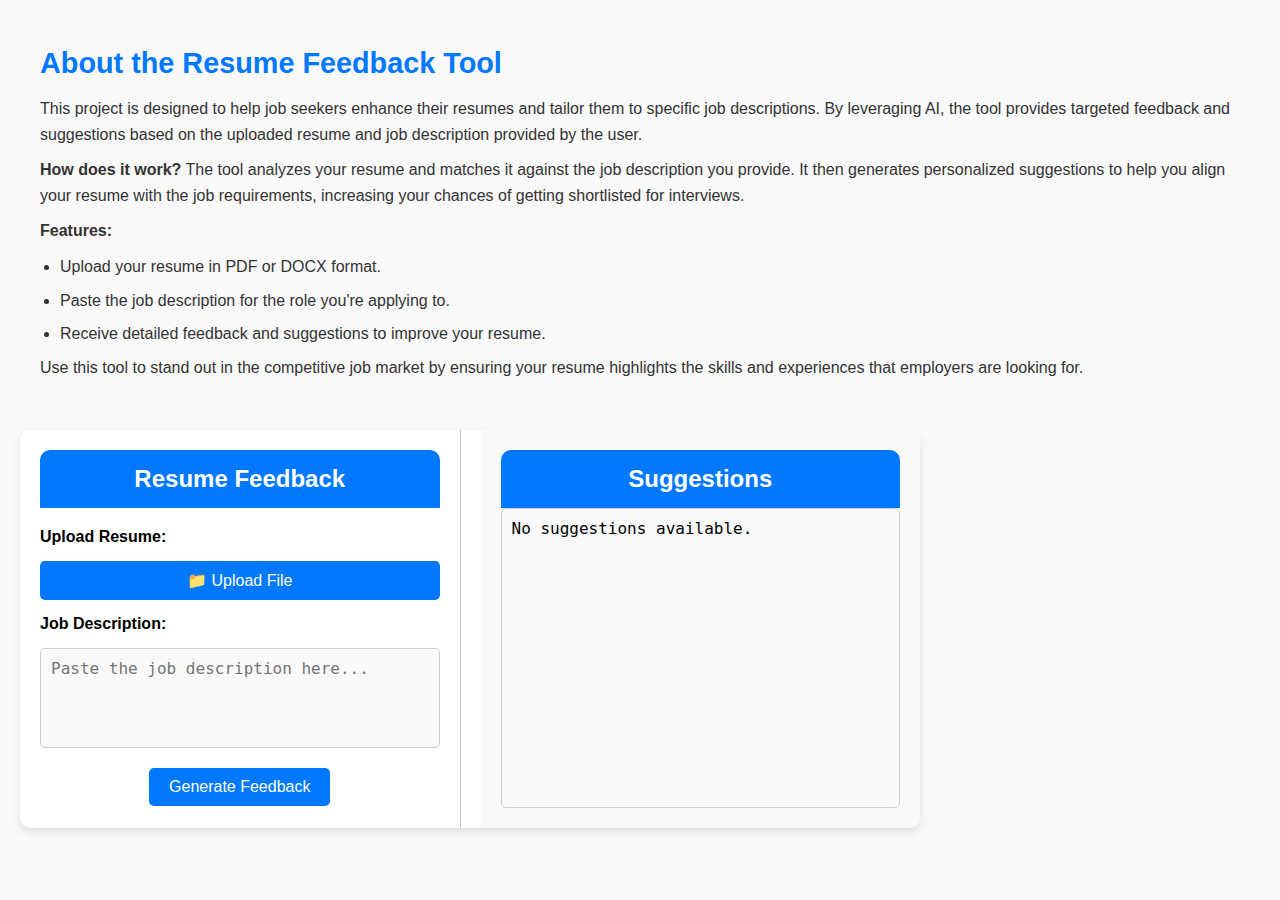
==== feedback-demo.html @ 99cbe235 "ui and demo ready" ====
<!DOCTYPE html>
<html lang="en">
<head>
    <meta charset="UTF-8" />
    <meta http-equiv="X-UA-Compatible" content="IE=edge" />
    <meta name="viewport" content="width=device-width, initial-scale=1.0" />
    <title>Responsive Resume Feedback</title>
    <link rel="stylesheet" href="demo-scrapper-styles.css" />

</head>
<body>

        <!-- Project Description Section -->
        <div class="description-section">
            <h1>About the Resume Feedback Tool</h1>
            <p>
                This project is designed to help job seekers enhance their resumes and tailor them to specific job descriptions.
                By leveraging AI, the tool provides targeted feedback and suggestions based on the uploaded resume and job description provided by the user.
            </p>
            <p>
                <strong>How does it work?</strong>
                The tool analyzes your resume and matches it against the job description you provide. It then generates personalized suggestions to help you
                align your resume with the job requirements, increasing your chances of getting shortlisted for interviews.
            </p>
            <p><strong>Features:</strong></p>
            <ul>
                <li>Upload your resume in PDF or DOCX format.</li>
                <li>Paste the job description for the role you're applying to.</li>
                <li>Receive detailed feedback and suggestions to improve your resume.</li>
            </ul>
            <p>
                Use this tool to stand out in the competitive job market by ensuring your resume highlights the skills and experiences that employers are looking for.
            </p>
        </div>
    <div class="container">
        <!-- Form Section -->
        <div class="form-section">
            <div class="header">Resume Feedback</div>
            <div class="input-container">
                <label for="resume">Upload Resume:</label>
                <button id="file-upload-button" onclick="document.getElementById('file-upload').click()">📁 Upload File</button>
                <input type="file" id="file-upload" name="file" />
                <label for="job-description">Job Description:</label>
                <textarea id="job-description" placeholder="Paste the job description here..."></textarea>
            </div>
            <div class="btn-container">
                <button id="generate-feedback" class="btn">Generate Feedback</button>
            </div>
        </div>

        <!-- Response Section -->
        <div class="response-section">
            <div class="header">Suggestions</div>
            <textarea id="response-display" class="response-display" readonly>No suggestions available.
            </textarea>
            </div>
        </div>
    </div>

    <script src="demo-scrapper-script.js"></script>
</body>
</html>
---- demo-scrapper-styles.css ----
/* General Reset */
        * {
            margin: 0;
            padding: 0;
            box-sizing: border-box;
        }

        body {
            font-family: "Poppins", sans-serif;
            background-color: #f9f9f9;
            justify-content: center; /* Centers horizontally */
            align-items: center; /* Centers vertically */
            min-height: 100vh; /* Ensures body takes up full height */
            margin: 0; /* Removes default body margin */
            padding: 20px; /* Optional padding for breathing room */
        }
        

        .container {
            display: flex;
            flex-direction: row;
            gap: 20px;
            background-color: white;
            border-radius: 10px;
            box-shadow: 0 4px 8px rgba(0, 0, 0, 0.1);
            width: 100%;
            max-width: 900px;
            
            overflow: hidden;
        }

        .form-section,
        .response-section {
            flex: 1;
            padding: 20px;
            display: flex;
            flex-direction: column;
        }

        .form-section {
            border-right: 1px solid #ccc;
        }

        .header {
            background-color: #0078ff;
            color: white;
            text-align: center;
            padding: 15px;
            font-size: 1.5rem;
            font-weight: bold;
            border-top-left-radius: 10px;
            border-top-right-radius: 10px;
        }

        .input-container {
            margin-top: 20px;
            display: flex;
            flex-direction: column;
            gap: 15px;
        }

        .input-container label {
            font-size: 1rem;
            font-weight: bold;
        }

        #file-upload-button {
            background-color: #0078ff;
            color: white;
            border: none;
            border-radius: 5px;
            padding: 10px 15px;
            cursor: pointer;
            font-size: 1rem;
        }

        #file-upload-button:hover {
            background-color: #005bb5;
        }

        #file-upload {
            display: none;
        }

        textarea {
            width: 100%;
            padding: 10px;
            font-size: 1rem;
            border: 1px solid #ccc;
            border-radius: 5px;
            resize: none;
            min-height: 100px; /* Increased height */
            height: 100px; /* Set a specific height */
            background-color: #f9f9f9;
            overflow-y: auto; 
        }

        .btn-container {
            margin-top: 20px;
            text-align: center;
        }

        .btn {
            background-color: #0078ff;
            color: white;
            border: none;
            border-radius: 5px;
            padding: 10px 20px;
            font-size: 1rem;
            cursor: pointer;
        }

        .btn:hover {
            background-color: #005bb5;
        }

        .response-section {
            background-color: #f9f9f9;
        }

        .response-placeholder {
            margin-top: 20px;
            padding: 10px;
            border: 1px dashed #ccc;
            border-radius: 5px;
            background-color: #fff;
            height: calc(100% - 40px);
            overflow-y: auto;
            font-size: 1rem;
        }

        .response-placeholder ul {
            list-style: none;
            padding: 0;
        }

        .response-placeholder li {
            background-color: #f1f1f1;
            margin-bottom: 10px;
            padding: 10px;
            border-radius: 5px;
        }

        /* Responsive Design */
        @media (max-width: 768px) {
            .container {
                flex-direction: column;
            }

            .form-section {
                border-right: none;
                border-bottom: 1px solid #ccc;
            }

            .response-section {
                height: auto;
            }
        }

        .job-description {
            width: 100%;
            padding: 10px;
            font-size: 1rem;
            border: 1px solid #ccc;
            border-radius: 5px;
            resize: none;
            min-height: 200px; /* Increased height */
            height: 300px; /* Set a specific height */
            background-color: #f9f9f9;
            overflow-y: auto; /* Allow vertical scrolling if content exceeds the height */
        }
       
        .response-display {
            width: 100%;
            padding: 10px;
            font-size: 1rem;
            border: 1px solid #ccc;
            border-radius: 5px;
            resize: none;
            min-height: 200px; /* Increased height */
            height: 300px; /* Set a specific height */
            background-color: #f9f9f9;
            overflow-y: auto; /* Allow vertical scrolling if content exceeds the height */
        }

        .response-display {
            background-color: #f9f9f9;
            overflow-y: auto;
        }

        .btn-container {
            text-align: center;
        }

        .btn {
            background-color: #0078ff;
            color: white;
            border: none;
            border-radius: 5px;
            padding: 10px 20px;
            font-size: 1rem;
            cursor: pointer;
        }

        .btn:hover {
            background-color: #005bb5;
        }

        /* Responsive Design */
        @media (max-width: 768px) {
            .container {
                flex-direction: column;
            }

            .form-section {
                border-right: none;
                border-bottom: 1px solid #ccc;
            }
        }


              /* Style for the project description */
              .description-section {
                background-color: #f9f9f9;
                padding: 20px;
                border-radius: 10px;
                margin-bottom: 20px;
                font-family: "Poppins", sans-serif;
                color: #333;
                line-height: 1.6;
            }
    
            .description-section h1 {
                font-size: 1.8rem;
                color: #0078ff;
                margin-bottom: 10px;
            }
    
            .description-section p {
                font-size: 1rem;
                margin-bottom: 10px;
            }
    
            .description-section ul {
                margin-top: 10px;
                list-style: disc;
                padding-left: 20px;
            }
    
            .description-section ul li {
                margin-bottom: 8px;
            }
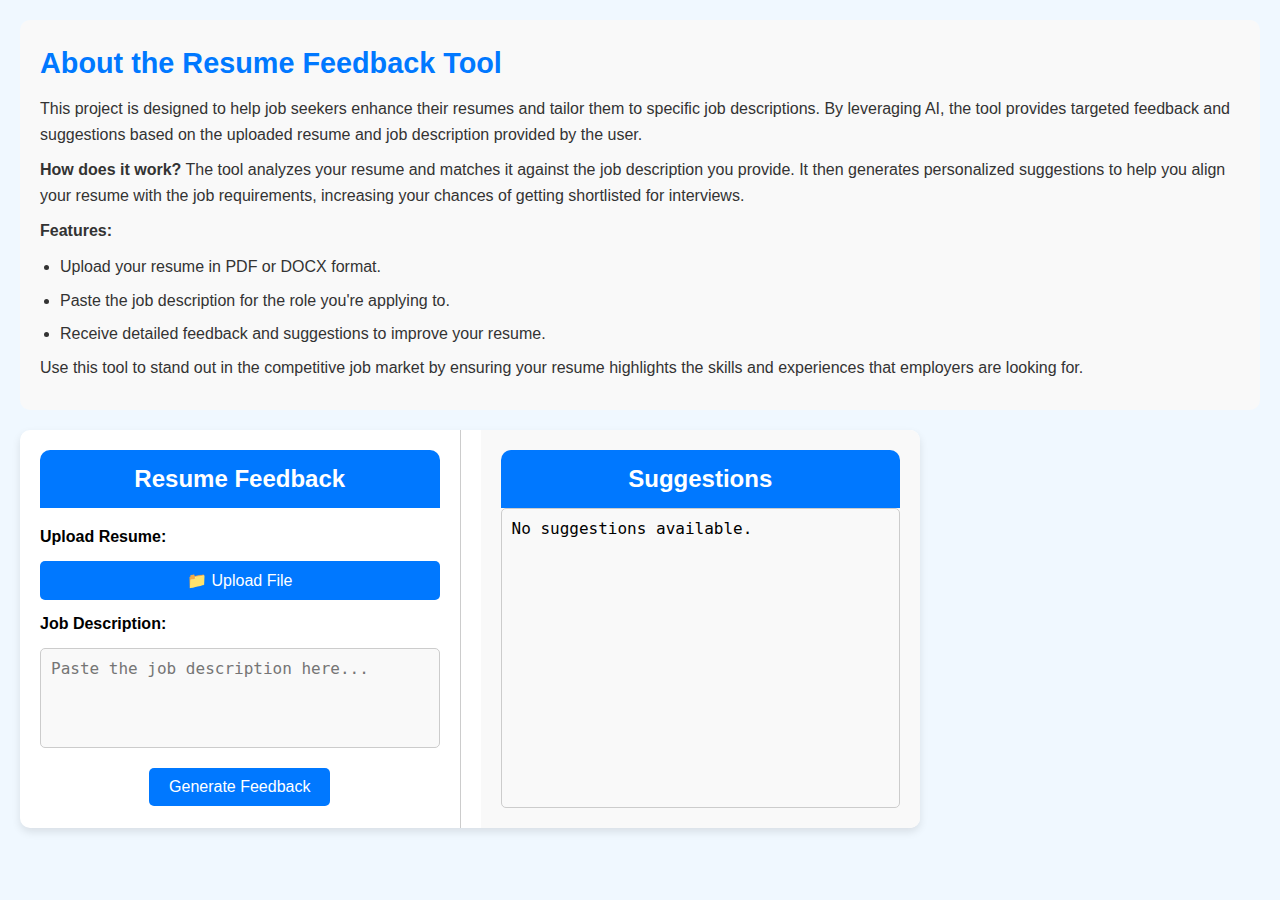
==== commit 34a421e3: "uploaded status added" ====
--- a/feedback-demo.html
+++ b/feedback-demo.html
@@ -39,7 +39,8 @@
             <div class="input-container">
                 <label for="resume">Upload Resume:</label>
                 <button id="file-upload-button" onclick="document.getElementById('file-upload').click()">📁 Upload File</button>
-                <input type="file" id="file-upload" name="file" />
+                <input type="file" id="file-upload" name="file" style="display: none;" />
+                <div id="upload-status" style="margin-top: 10px; color: green; display: none;"></div>
                 <label for="job-description">Job Description:</label>
                 <textarea id="job-description" placeholder="Paste the job description here..."></textarea>
             </div>
--- a/demo-scrapper-styles.css
+++ b/demo-scrapper-styles.css
@@ -7,7 +7,7 @@
 
         body {
             font-family: "Poppins", sans-serif;
-            background-color: #f9f9f9;
+            background-color: #f0f8ff;
             justify-content: center; /* Centers horizontally */
             align-items: center; /* Centers vertically */
             min-height: 100vh; /* Ensures body takes up full height */
